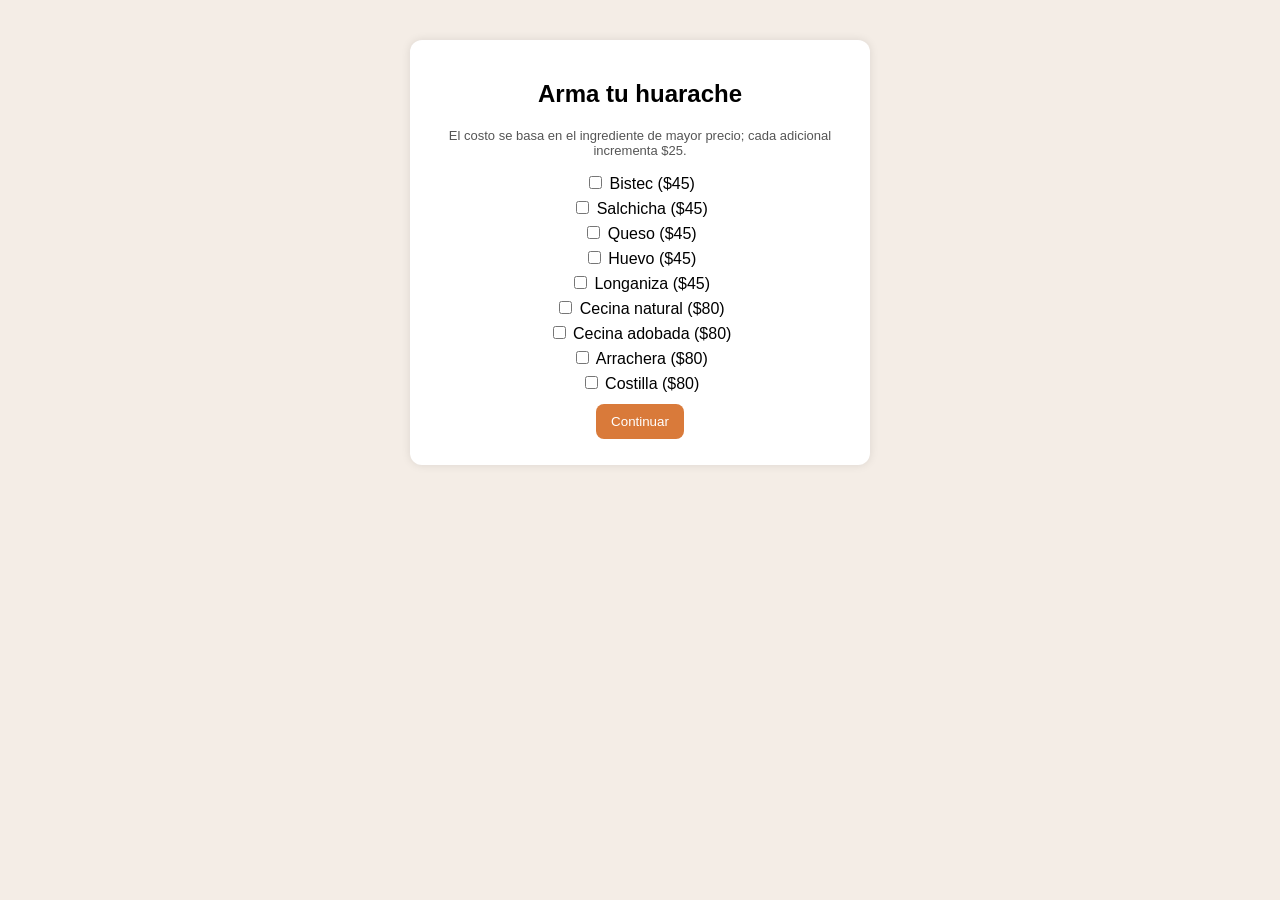
==== Formulario.html @ dc53bf2b "Add files via upload" ====
<!DOCTYPE html>
<html lang="es">
<head>
<meta charset="UTF-8">
<title>Pedido - Huaraches</title>

<style>
body {
    font-family: Arial;
    background-color: #f4ede6;
    text-align: center;
}

.container {
    margin: 40px auto;
    width: 420px;
    background: white;
    padding: 20px;
    border-radius: 12px;
    box-shadow: 0 0 10px rgba(0,0,0,0.1);
}

.hidden {
    display: none;
}

button {
    margin: 6px;
    padding: 10px 15px;
    background: #d97a3a;
    border: none;
    color: white;
    border-radius: 8px;
    cursor: pointer;
}

button:hover {
    background: #b85f2a;
}

label {
    display: block;
    margin: 5px 0;
}

#ticket {
    text-align: left;
    margin-top: 15px;
    background: #fff8f2;
    padding: 15px;
    border-radius: 10px;
}

.submensaje {
    font-size: 13px;
    margin-bottom: 15px;
    color: #555;
}
</style>
</head>

<body>

<div class="container">

<h2>Arma tu huarache</h2>

<!-- INGREDIENTES -->
<div id="ingredientesBox">

<p class="submensaje">
El costo se basa en el ingrediente de mayor precio; cada adicional incrementa $25.
</p>

<label><input type="checkbox" value="45" data-nombre="Bistec"> Bistec ($45)</label>
<label><input type="checkbox" value="45" data-nombre="Salchicha"> Salchicha ($45)</label>
<label><input type="checkbox" value="45" data-nombre="Queso"> Queso ($45)</label>
<label><input type="checkbox" value="45" data-nombre="Huevo"> Huevo ($45)</label>
<label><input type="checkbox" value="45" data-nombre="Longaniza"> Longaniza ($45)</label>

<label><input type="checkbox" value="80" data-nombre="Cecina natural"> Cecina natural ($80)</label>
<label><input type="checkbox" value="80" data-nombre="Cecina adobada"> Cecina adobada ($80)</label>
<label><input type="checkbox" value="80" data-nombre="Arrachera"> Arrachera ($80)</label>
<label><input type="checkbox" value="80" data-nombre="Costilla"> Costilla ($80)</label>

<button onclick="validarIngredientes()">Continuar</button>

</div>

<!-- SALSA -->
<div id="salsaBox" class="hidden">
<h3>Elige tu salsa</h3>
<button onclick="seleccionarSalsa('Verde')">Verde</button>
<button onclick="seleccionarSalsa('Roja')">Roja</button>
<button onclick="seleccionarSalsa('Mixta')">De las dos</button>
<button onclick="seleccionarSalsa('Sin salsa')">Sin salsa</button>
</div>

<!-- QUESO -->
<div id="quesoBox" class="hidden">
<h3>¿Queso rayado?</h3>
<button onclick="seleccionarQueso('Sí')">Sí</button>
<button onclick="seleccionarQueso('No')">No</button>
</div>

<!-- BEBIDA -->
<div id="bebidaBox" class="hidden">
<h3>¿Algo para tomar?</h3>
<button onclick="seleccionarBebida('Agua de guayaba', 30)">Agua de guayaba (1L - $30)</button>
<button onclick="seleccionarBebida('Agua de Jamaica', 30)">Agua de Jamaica (1L - $30)</button>
<button onclick="seleccionarBebida('Sin bebida', 0)">No</button>
</div>

<!-- RESULTADO -->
<div id="resultado" class="hidden">
<h2>🧾 Tu pedido</h2>
<div id="ticket"></div>
</div>

</div>

<script>

let pedido = {
    ingredientes: [],
    total: 0,
    salsa: "",
    queso: "",
    bebida: ""
};

function validarIngredientes() {
    let checks = document.querySelectorAll('#ingredientesBox input:checked');

    if (checks.length === 0) {
        alert("Selecciona al menos un ingrediente");
        return;
    }

    if (checks.length > 9) {
        alert("Máximo 9 ingredientes");
        return;
    }

    let precios = [];

    checks.forEach(el => {
        pedido.ingredientes.push(el.dataset.nombre);
        precios.push(parseInt(el.value));
    });

    let base = Math.max(...precios);
    let extras = precios.length - 1;
    pedido.total = base + (extras * 25);

    document.getElementById("ingredientesBox").classList.add("hidden");
    document.getElementById("salsaBox").classList.remove("hidden");
}

function seleccionarSalsa(opcion) {
    pedido.salsa = opcion;
    document.getElementById("salsaBox").classList.add("hidden");
    document.getElementById("quesoBox").classList.remove("hidden");
}

function seleccionarQueso(opcion) {
    pedido.queso = opcion;
    document.getElementById("quesoBox").classList.add("hidden");
    document.getElementById("bebidaBox").classList.remove("hidden");
}

function seleccionarBebida(nombre, precio) {
    pedido.bebida = nombre;

    if (precio > 0) {
        pedido.total += precio;
    }

    mostrarResumen();
}

function mostrarResumen() {

    document.getElementById("bebidaBox").classList.add("hidden");
    document.getElementById("resultado").classList.remove("hidden");

    let bebidaTexto = pedido.bebida === "Sin bebida" 
        ? "No incluye" 
        : pedido.bebida + " (1L)";

    let ticket =
    "<strong>Ingredientes:</strong><br>" +
        pedido.ingredientes.join(", ") + "<br><br>" +
    "<strong>Salsa:</strong> " + pedido.salsa + "<br>" +
    "<strong>Queso rayado:</strong> " + pedido.queso + "<br>" +
    "<strong>Bebida:</strong> " + bebidaTexto + "<br><br>" +
    "<strong>Total:</strong> $" + pedido.total;

    document.getElementById("ticket").innerHTML = ticket;
}

</script>

</body>
</html>
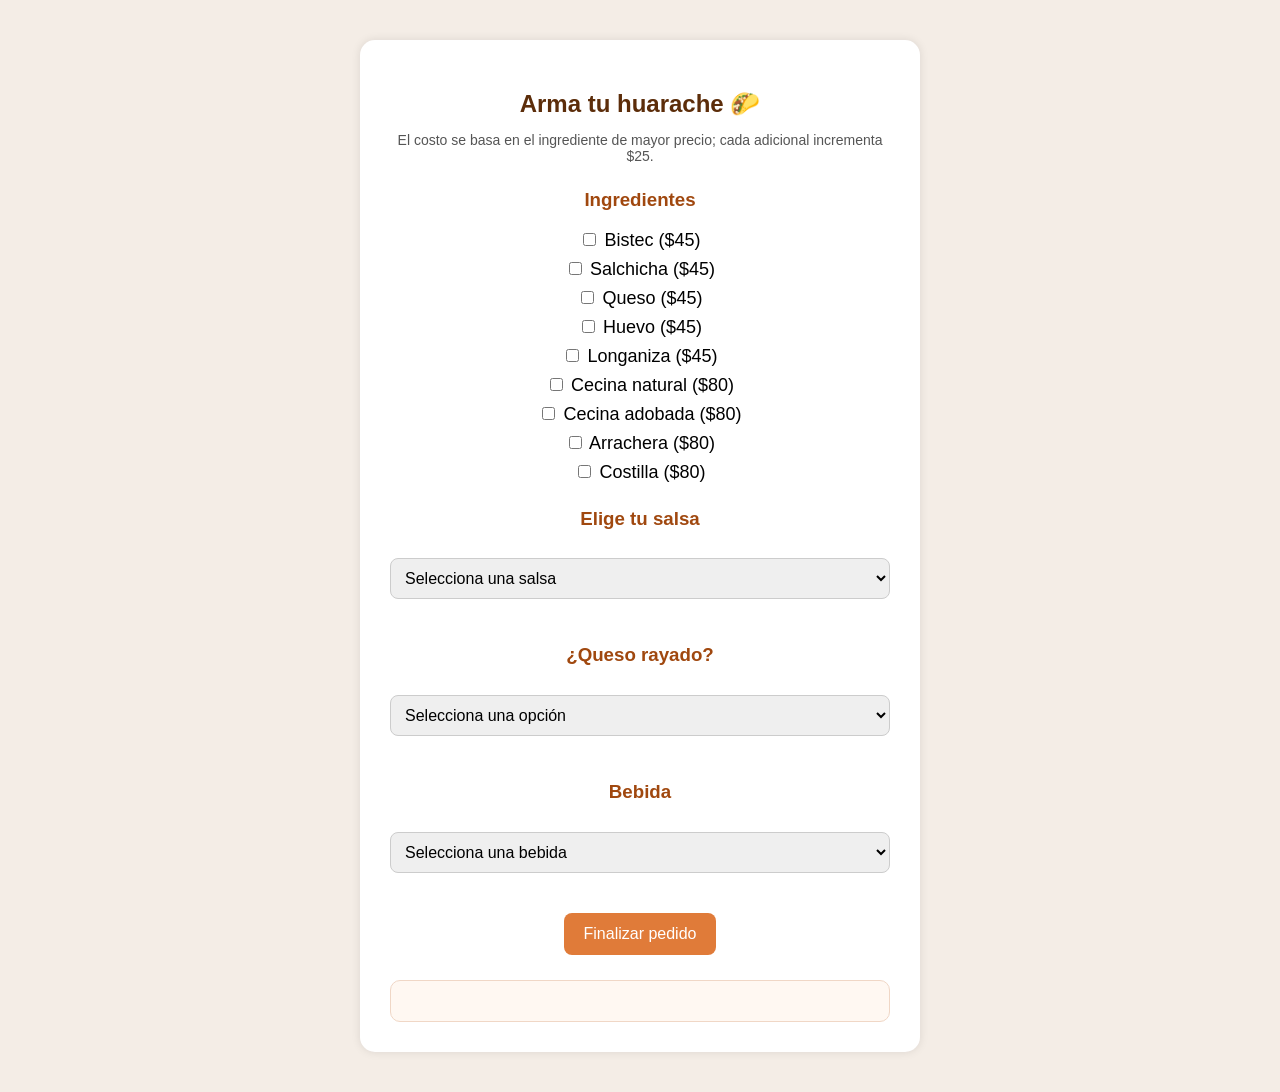
==== commit 1955e782: "Add files via upload" ====
--- a/Formulario.html
+++ b/Formulario.html
@@ -5,57 +5,87 @@
 <title>Pedido - Huaraches</title>
 
 <style>
-body {
+
+body{
     font-family: Arial;
     background-color: #f4ede6;
     text-align: center;
-}
-
-.container {
+    margin: 0;
+}
+
+/* CONTENEDOR */
+.container{
     margin: 40px auto;
-    width: 420px;
+    width: 500px;
     background: white;
-    padding: 20px;
-    border-radius: 12px;
+    padding: 30px;
+    border-radius: 15px;
     box-shadow: 0 0 10px rgba(0,0,0,0.1);
 }
 
-.hidden {
-    display: none;
-}
-
-button {
-    margin: 6px;
-    padding: 10px 15px;
-    background: #d97a3a;
+/* TITULOS */
+h2{
+    color: #5C2D0A;
+    margin-bottom: 10px;
+}
+
+h3{
+    color: #A0480F;
+    margin-top: 25px;
+}
+
+/* LABELS */
+label{
+    display: block;
+    margin: 8px 0;
+    font-size: 18px;
+}
+
+/* MENSAJE */
+.submensaje{
+    font-size: 14px;
+    margin-bottom: 20px;
+    color: #555;
+}
+
+/* SELECT */
+select{
+    width: 100%;
+    padding: 10px;
+    border-radius: 8px;
+    border: 1px solid #ccc;
+    margin-top: 10px;
+    margin-bottom: 20px;
+    font-size: 16px;
+}
+
+/* BOTONES */
+button{
+    margin-top: 20px;
+    padding: 12px 20px;
+    background: #E07B39;
     border: none;
     color: white;
     border-radius: 8px;
     cursor: pointer;
-}
-
-button:hover {
-    background: #b85f2a;
-}
-
-label {
-    display: block;
-    margin: 5px 0;
-}
-
-#ticket {
+    font-size: 16px;
+    transition: 0.3s;
+}
+
+button:hover{
+    background: #A0480F;
+}
+
+/* RESULTADO */
+#ticket{
     text-align: left;
-    margin-top: 15px;
+    margin-top: 25px;
     background: #fff8f2;
-    padding: 15px;
+    padding: 20px;
     border-radius: 10px;
-}
-
-.submensaje {
-    font-size: 13px;
-    margin-bottom: 15px;
-    color: #555;
-}
+    border: 1px solid #f0d7c6;
+}
+
 </style>
 </head>
 
@@ -63,14 +93,14 @@
 
 <div class="container">
 
-<h2>Arma tu huarache</h2>
-
-<!-- INGREDIENTES -->
-<div id="ingredientesBox">
+<h2>Arma tu huarache 🌮</h2>
 
 <p class="submensaje">
 El costo se basa en el ingrediente de mayor precio; cada adicional incrementa $25.
 </p>
+
+<!-- INGREDIENTES -->
+<h3>Ingredientes</h3>
 
 <label><input type="checkbox" value="45" data-nombre="Bistec"> Bistec ($45)</label>
 <label><input type="checkbox" value="45" data-nombre="Salchicha"> Salchicha ($45)</label>
@@ -83,118 +113,108 @@
 <label><input type="checkbox" value="80" data-nombre="Arrachera"> Arrachera ($80)</label>
 <label><input type="checkbox" value="80" data-nombre="Costilla"> Costilla ($80)</label>
 
-<button onclick="validarIngredientes()">Continuar</button>
+<!-- SALSA -->
+<h3>Elige tu salsa</h3>
+
+<select id="salsa">
+    <option value="">Selecciona una salsa</option>
+    <option value="Verde">Salsa verde</option>
+    <option value="Roja">Salsa roja</option>
+    <option value="Mixta">De las dos</option>
+    <option value="Sin salsa">Sin salsa</option>
+</select>
+
+<!-- QUESO -->
+<h3>¿Queso rayado?</h3>
+
+<select id="queso">
+    <option value="">Selecciona una opción</option>
+    <option value="Sí">Sí</option>
+    <option value="No">No</option>
+</select>
+
+<!-- BEBIDAS -->
+<h3>Bebida</h3>
+
+<select id="bebida">
+    <option value="">Selecciona una bebida</option>
+    <option value="Agua de guayaba">Agua de guayaba (1L - $30)</option>
+    <option value="Agua de Jamaica">Agua de Jamaica (1L - $30)</option>
+    <option value="Sin bebida">Sin bebida</option>
+</select>
+
+<!-- BOTON -->
+<button onclick="finalizarPedido()">Finalizar pedido</button>
+
+<!-- RESULTADO -->
+<div id="ticket"></div>
 
 </div>
 
-<!-- SALSA -->
-<div id="salsaBox" class="hidden">
-<h3>Elige tu salsa</h3>
-<button onclick="seleccionarSalsa('Verde')">Verde</button>
-<button onclick="seleccionarSalsa('Roja')">Roja</button>
-<button onclick="seleccionarSalsa('Mixta')">De las dos</button>
-<button onclick="seleccionarSalsa('Sin salsa')">Sin salsa</button>
-</div>
-
-<!-- QUESO -->
-<div id="quesoBox" class="hidden">
-<h3>¿Queso rayado?</h3>
-<button onclick="seleccionarQueso('Sí')">Sí</button>
-<button onclick="seleccionarQueso('No')">No</button>
-</div>
-
-<!-- BEBIDA -->
-<div id="bebidaBox" class="hidden">
-<h3>¿Algo para tomar?</h3>
-<button onclick="seleccionarBebida('Agua de guayaba', 30)">Agua de guayaba (1L - $30)</button>
-<button onclick="seleccionarBebida('Agua de Jamaica', 30)">Agua de Jamaica (1L - $30)</button>
-<button onclick="seleccionarBebida('Sin bebida', 0)">No</button>
-</div>
-
-<!-- RESULTADO -->
-<div id="resultado" class="hidden">
-<h2>🧾 Tu pedido</h2>
-<div id="ticket"></div>
-</div>
-
-</div>
-
 <script>
 
-let pedido = {
-    ingredientes: [],
-    total: 0,
-    salsa: "",
-    queso: "",
-    bebida: ""
-};
-
-function validarIngredientes() {
-    let checks = document.querySelectorAll('#ingredientesBox input:checked');
-
-    if (checks.length === 0) {
+function finalizarPedido(){
+
+    let checks = document.querySelectorAll('input[type="checkbox"]:checked');
+
+    if(checks.length === 0){
         alert("Selecciona al menos un ingrediente");
         return;
     }
 
-    if (checks.length > 9) {
+    if(checks.length > 9){
         alert("Máximo 9 ingredientes");
         return;
     }
 
+    let ingredientes = [];
     let precios = [];
 
     checks.forEach(el => {
-        pedido.ingredientes.push(el.dataset.nombre);
+        ingredientes.push(el.dataset.nombre);
         precios.push(parseInt(el.value));
     });
 
+    let salsa = document.getElementById("salsa").value;
+    let queso = document.getElementById("queso").value;
+    let bebida = document.getElementById("bebida").value;
+
+    if(salsa === "" || queso === "" || bebida === ""){
+        alert("Completa todos los apartados");
+        return;
+    }
+
+    /* CALCULO TOTAL */
     let base = Math.max(...precios);
     let extras = precios.length - 1;
-    pedido.total = base + (extras * 25);
-
-    document.getElementById("ingredientesBox").classList.add("hidden");
-    document.getElementById("salsaBox").classList.remove("hidden");
-}
-
-function seleccionarSalsa(opcion) {
-    pedido.salsa = opcion;
-    document.getElementById("salsaBox").classList.add("hidden");
-    document.getElementById("quesoBox").classList.remove("hidden");
-}
-
-function seleccionarQueso(opcion) {
-    pedido.queso = opcion;
-    document.getElementById("quesoBox").classList.add("hidden");
-    document.getElementById("bebidaBox").classList.remove("hidden");
-}
-
-function seleccionarBebida(nombre, precio) {
-    pedido.bebida = nombre;
-
-    if (precio > 0) {
-        pedido.total += precio;
-    }
-
-    mostrarResumen();
-}
-
-function mostrarResumen() {
-
-    document.getElementById("bebidaBox").classList.add("hidden");
-    document.getElementById("resultado").classList.remove("hidden");
-
-    let bebidaTexto = pedido.bebida === "Sin bebida" 
-        ? "No incluye" 
-        : pedido.bebida + " (1L)";
-
+    let total = base + (extras * 25);
+
+    if(
+        bebida === "Agua de guayaba" ||
+        bebida === "Agua de Jamaica"
+    ){
+        total += 30;
+    }
+
+    let bebidaTexto =
+        bebida === "Sin bebida"
+        ? "No incluye"
+        : bebida + " (1L)";
+
+    /* MOSTRAR TICKET */
     let ticket =
+    "<h2>🧾 Tu pedido</h2>" +
+
     "<strong>Ingredientes:</strong><br>" +
-        pedido.ingredientes.join(", ") + "<br><br>" +
-    "<strong>Salsa:</strong> " + pedido.salsa + "<br>" +
-    "<strong>Queso rayado:</strong> " + pedido.queso + "<br>" +
-    "<strong>Bebida:</strong> " + bebidaTexto + "<br><br>" +
-    "<strong>Total:</strong> $" + pedido.total;
+    ingredientes.join(", ") +
+
+    "<br><br><strong>Salsa:</strong> " + salsa +
+
+    "<br><strong>Queso rayado:</strong> " + queso +
+
+    "<br><strong>Bebida:</strong> " + bebidaTexto +
+
+    "<br><br><strong>Total:</strong> $" + total;
 
     document.getElementById("ticket").innerHTML = ticket;
 }
